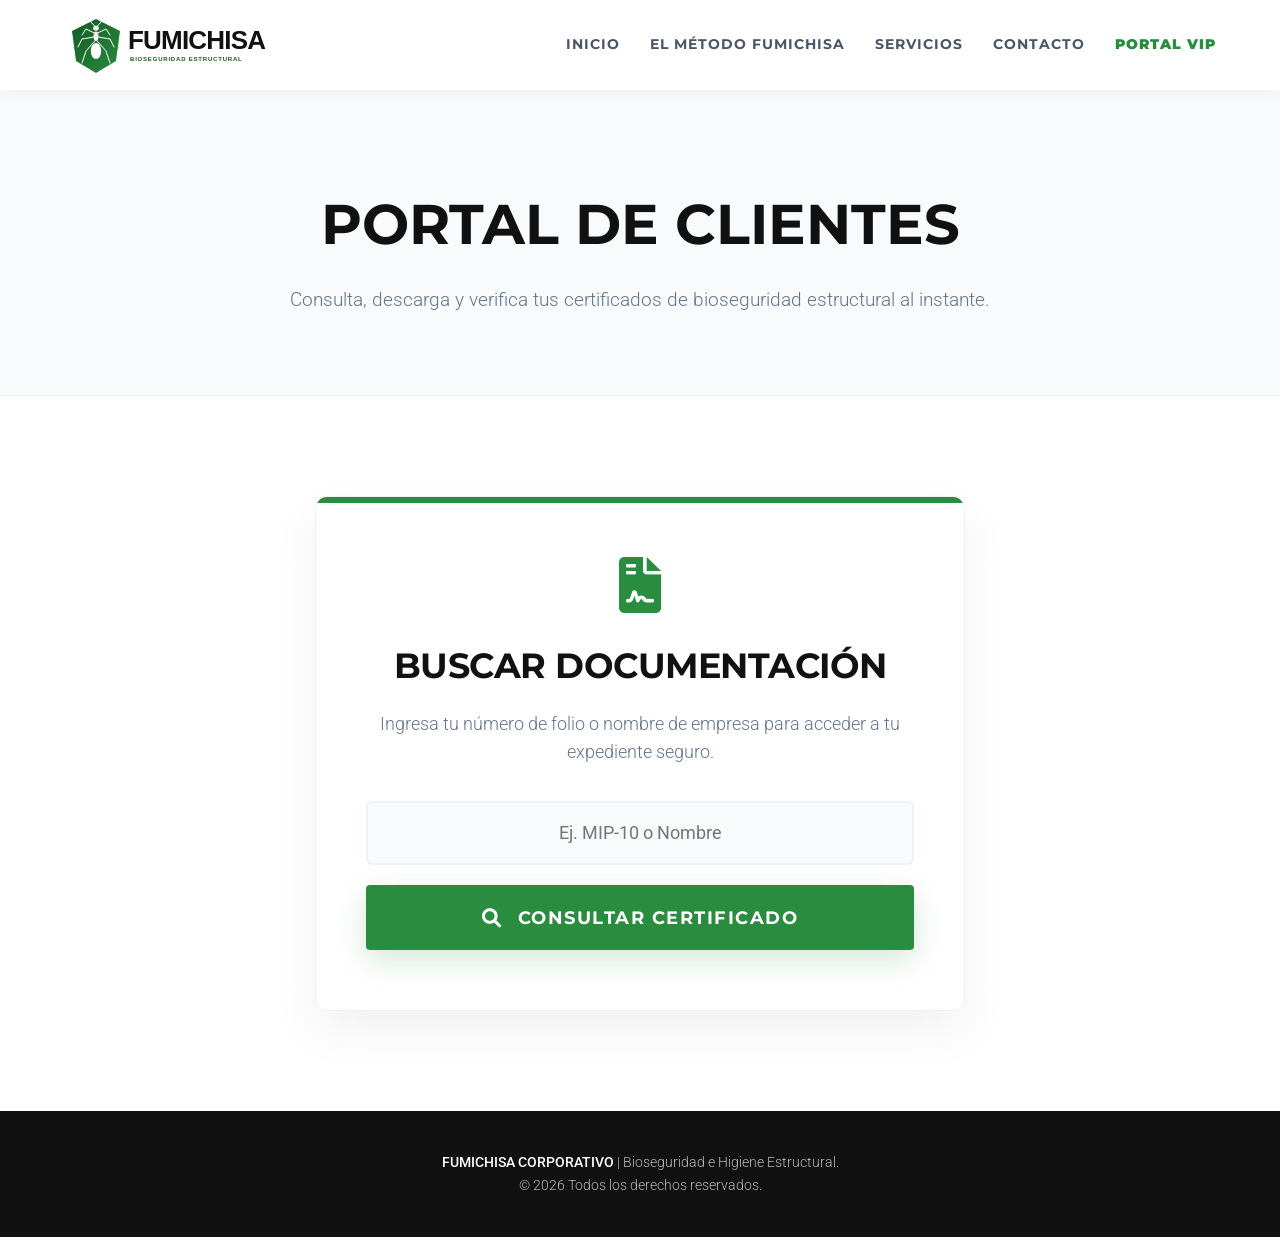
==== certificados.html @ 4b43ea03 "Update certificados.html" ====
<!DOCTYPE html>
<html lang="es">
<head>
    <meta charset="UTF-8">
    <meta name="viewport" content="width=device-width, initial-scale=1.0">
    <title>Consulta de Certificados | Fumichisa</title>
    
    <link href="https://fonts.googleapis.com/css2?family=Montserrat:wght@400;700;900&family=Roboto:wght@300;400;500;700&display=swap" rel="stylesheet">
    <link rel="stylesheet" href="https://cdnjs.cloudflare.com/ajax/libs/font-awesome/6.0.0/css/all.min.css">
    <link rel="stylesheet" href="style.css">
</head>
<body>

    <header>
        <a href="index.html" class="brand" style="text-decoration: none; display: flex; align-items: center;">
            <svg xmlns="http://www.w3.org/2000/svg" viewBox="0 0 650 150" height="60px">
              <defs>
                <linearGradient id="gradEscudo" x1="0%" y1="0%" x2="100%" y2="100%">
                  <stop offset="0%" style="stop-color:#145A24;stop-opacity:1" />
                  <stop offset="100%" style="stop-color:#2A8C3F;stop-opacity:1" />
                </linearGradient>
              </defs>
              <g transform="translate(10, 5)">
                <path d="M70,5 L10,35 L20,110 L70,140 L120,110 L130,35 Z" fill="url(#gradEscudo)" />
                <path d="M66,22 L55,10 M74,22 L85,10" stroke="#ffffff" stroke-width="2.5" fill="none" stroke-linecap="round"/>
                <ellipse cx="70" cy="28" rx="7" ry="6" fill="#ffffff"/>
                <ellipse cx="70" cy="48" rx="6" ry="12" fill="#ffffff"/>
                <ellipse cx="70" cy="85" rx="13" ry="20" fill="#ffffff"/>
                <path d="M66,40 L45,30 L35,45 M74,40 L95,30 L105,45" stroke="#ffffff" stroke-width="2.5" fill="none" stroke-linejoin="round" stroke-linecap="round"/>
                <path d="M65,50 L35,55 L25,75 M75,50 L105,55 L115,75" stroke="#ffffff" stroke-width="2.5" fill="none" stroke-linejoin="round" stroke-linecap="round"/>
                <path d="M67,60 L45,85 L35,115 M73,60 L95,85 L105,115" stroke="#ffffff" stroke-width="2.5" fill="none" stroke-linejoin="round" stroke-linecap="round"/>
              </g>
              <text x="160" y="85" font-family="Arial, Helvetica, sans-serif" font-weight="900" font-size="65" fill="#111111" letter-spacing="-2">FUMICHISA</text>
              <text x="165" y="115" font-family="Arial, Helvetica, sans-serif" font-weight="700" font-size="15" fill="#145A24" letter-spacing="2">BIOSEGURIDAD ESTRUCTURAL</text>
            </svg>
        </a>
        <nav class="nav-links">
            <a href="index.html">Inicio</a>
            <a href="nosotros.html">El Método Fumichisa</a>
            <a href="servicios.html">Servicios</a>
            <a href="contacto.html">Contacto</a>
            <a href="certificados.html" class="active" style="color: #2A8C3F; font-weight: 900;">Portal VIP</a>
        </nav>
    </header>

    <section class="page-header">
        <h1>Portal de Clientes</h1>
        <p>Consulta, descarga y verifica tus certificados de bioseguridad estructural al instante.</p>
    </section>

    <section class="portal-section">
        <div class="portal-wrapper">
            <i class="fas fa-file-contract portal-icon"></i>
            <h2>Buscar Documentación</h2>
            <p>Ingresa tu número de folio o nombre de empresa para acceder a tu expediente seguro.</p>
            
            <form class="portal-form" id="form-certificados">
                <input type="text" id="input_busqueda" placeholder="Ej. MIP-10 o Nombre" required>
                <button type="submit" class="btn-primary" id="btn_buscar">
                    <i class="fas fa-search"></i> Consultar Certificado
                </button>
            </form>

            <div id="resultado-busqueda" style="display: none; margin-top: 30px;">
                </div>
        </div>
    </section>

    <footer>
        <p><strong>FUMICHISA CORPORATIVO</strong> | Bioseguridad e Higiene Estructural.</p>
        <p>© 2026 Todos los derechos reservados.</p>
    </footer>

    <script>
        document.getElementById('form-certificados').addEventListener('submit', function(e) {
            e.preventDefault(); 
            var input = document.getElementById('input_busqueda').value;
            var btn = document.getElementById('btn_buscar');
            var resultado = document.getElementById('resultado-busqueda');

            // Efecto de carga
            btn.innerHTML = '<i class="fas fa-spinner fa-spin"></i> Buscando en el sistema...';
            btn.disabled = true;
            btn.style.opacity = '0.7';
            resultado.style.display = 'none';

            // // 🔴🔴 REEMPLAZA EL TEXTO DE ABAJO POR TU URL DE GOOGLE APPS SCRIPT 🔴🔴
var urlWebApp = "https://script.google.com/macros/s/AKfycbwgrEm9C-v08u4lwvo24X2rTLCBGt61jjhUL279JyOWlGVoQ0rZLqK3BQt2iOfyfIKp/exec";
            var formData = new FormData();
            formData.append('busqueda', input);

            fetch(urlWebApp, {
                method: 'POST',
                body: formData,
                redirect: 'follow'
            })
            .then(response => response.json())
            .then(data => {
                // Restaurar botón
                btn.innerHTML = '<i class="fas fa-search"></i> Consultar Certificado';
                btn.disabled = false;
                btn.style.opacity = '1';

                if(data.success) {
                    resultado.style.display = 'block';
                    resultado.innerHTML = `
                        <div style="background-color: #f0fdf4; border: 1px solid #bbf7d0; padding: 25px; border-radius: 8px; margin-top: 20px;">
                            <h3 style="color: #166534; margin-bottom: 10px; font-size: 1.2rem;">¡Expediente Encontrado!</h3>
                            <p style="color: #15803d; margin-bottom: 20px;">Hemos localizado tu historial de servicios MIP.</p>
                            <a href="${data.url}" class="btn-primary" style="display: inline-flex; text-decoration: none;">
                                <i class="fas fa-external-link-alt"></i> Ir a mi Portal VIP
                            </a>
                        </div>
                    `;
                } else {
                    resultado.style.display = 'block';
                    resultado.innerHTML = `
                        <div style="background-color: #fef2f2; border: 1px solid #fecaca; padding: 20px; border-radius: 8px; margin-top: 20px;">
                            <p style="color: #991b1b; margin: 0; font-weight: 500;">No encontramos certificados con ese dato. Verifica e intenta de nuevo.</p>
                        </div>
                    `;
                }
            })
            .catch(error => {
                btn.innerHTML = '<i class="fas fa-search"></i> Consultar Certificado';
                btn.disabled = false;
                btn.style.opacity = '1';
                resultado.style.display = 'block';
                resultado.innerHTML = '<p style="color: #991b1b; margin-top: 20px;">Hubo un problema de conexión. Revisa que hayas pegado bien la URL de Apps Script.</p>';
            });
        });
    </script>
</body>
</html>
---- style.css ----
:root {
    --verde: #2A8C3F;
    --negro: #111111;
    --gris-fondo: #f8fafc;
    --texto: #4A5568;
    --blanco: #ffffff;
    --whatsapp: #25D366;
}

* { margin: 0; padding: 0; box-sizing: border-box; }
body { font-family: 'Roboto', sans-serif; color: var(--texto); background-color: var(--blanco); overflow-x: hidden; font-weight: 300; line-height: 1.6; }
h1, h2, h3, h4 { font-family: 'Montserrat', sans-serif; color: var(--negro); font-weight: 700; }

/* ENCABEZADO */
header { 
    position: absolute; top: 0; left: 0; width: 100%; z-index: 1000; 
    padding: 15px 5%; display: flex; justify-content: space-between; align-items: center; 
    background-color: var(--blanco); box-shadow: 0 2px 15px rgba(0,0,0,0.05); 
}
.brand { display: flex; align-items: center; gap: 15px; text-decoration: none;}
.nav-links { display: flex; gap: 30px; }
.nav-links a { 
    text-decoration: none; color: var(--texto); font-weight: 700; 
    font-family: 'Montserrat', sans-serif; font-size: 0.85rem; 
    text-transform: uppercase; transition: all 0.3s ease; letter-spacing: 1px;
}
.nav-links a:hover, .nav-links a.active { color: var(--verde); }

/* HERO (PORTADA CON VIDEO DE FONDO) */
.hero { 
    position: relative; min-height: 100vh; color: var(--blanco);
    display: flex; align-items: center; padding: 180px 5% 80px 5%;
    overflow: hidden; background-color: var(--negro);
}
.video-bg {
    position: absolute; top: 50%; left: 50%;
    min-width: 100%; min-height: 100%; width: auto; height: auto;
    transform: translateX(-50%) translateY(-50%); z-index: 0; object-fit: cover;
}
.hero-overlay {
    position: absolute; top: 0; left: 0; width: 100%; height: 100%;
    background: linear-gradient(135deg, rgba(17,17,17,0.85) 0%, rgba(42,140,63,0.4) 100%);
    z-index: 1; clip-path: polygon(0 0, 100% 0, 100% 92%, 0% 100%);
}
.hero-content { position: relative; z-index: 2; max-width: 850px; }
.hero h1 { font-size: 4rem; font-weight: 900; line-height: 1.1; margin-bottom: 25px; text-transform: uppercase; letter-spacing: -1.5px; color: var(--blanco); }
.hero h1 span { color: var(--verde); text-shadow: 0 0 10px rgba(0,0,0,0.8); }
.hero p { font-size: 1.25rem; margin-bottom: 45px; font-weight: 400; color: #f1f5f9; text-shadow: 0 2px 4px rgba(0,0,0,0.8); }

.btn-primary {
    display: inline-flex; align-items: center; justify-content: center;
    background-color: var(--verde); color: var(--blanco); padding: 22px 45px; 
    font-family: 'Montserrat', sans-serif; font-weight: 700; font-size: 0.95rem; 
    text-transform: uppercase; text-decoration: none; letter-spacing: 1.5px;
    border-radius: 4px; transition: all 0.3s ease; box-shadow: 0 10px 30px rgba(42, 140, 63, 0.2);
}
.btn-primary i { margin-right: 15px; font-size: 1.2rem; }
.btn-primary:hover { background-color: var(--blanco); color: var(--negro); transform: translateY(-4px); box-shadow: 0 15px 40px rgba(0,0,0,0.2); }

/* ESTADÍSTICAS */
.stats-bar { 
    background-color: var(--blanco); display: flex; flex-wrap: wrap; 
    margin-top: -70px; position: relative; z-index: 5; max-width: 1200px; margin-left: auto; margin-right: auto;
    border-radius: 12px; box-shadow: 0 20px 50px rgba(0,0,0,0.08); overflow: hidden; border: 1px solid #edf2f7;
}
.stat-box { flex: 1; min-width: 250px; padding: 50px 20px; text-align: center; border-right: 1px solid #edf2f7; }
.stat-box:last-child { border-right: none; }
.stat-number { display: block; font-family: 'Montserrat', sans-serif; font-size: 3.5rem; font-weight: 900; color: var(--verde); margin-bottom: 10px; }
.stat-text { font-size: 0.8rem; text-transform: uppercase; letter-spacing: 2px; color: #718096; font-weight: 700; }

/* SECCIONES INTERNAS */
.page-header { padding: 180px 5% 80px 5%; background-color: var(--gris-fondo); text-align: center; border-bottom: 1px solid #edf2f7; }
.page-header h1 { font-size: 3.5rem; text-transform: uppercase; color: var(--negro); margin-bottom: 15px; }
.page-header p { font-size: 1.2rem; color: #64748b; max-width: 700px; margin: 0 auto; }

.about-section { padding: 100px 5%; display: flex; gap: 80px; align-items: center; flex-wrap: wrap; }
.about-text { flex: 1; min-width: 350px; }
.about-text h2 { font-size: 2.8rem; margin-bottom: 30px; text-transform: uppercase; }
.about-text h2::after { content: ''; display: block; width: 70px; height: 5px; background-color: var(--verde); margin-top: 20px; }
.about-text p { margin-bottom: 25px; font-size: 1.15rem; }
.about-image { flex: 1; min-width: 350px; position: relative; }
.about-image img { width: 100%; height: auto; display: block; position: relative; z-index: 2; clip-path: polygon(8% 0%, 100% 0%, 92% 100%, 0% 100%); box-shadow: 0 20px 40px rgba(0,0,0,0.1); }

.services { padding: 100px 5%; background-color: var(--blanco); }
.services-grid { display: grid; grid-template-columns: repeat(auto-fit, minmax(280px, 1fr)); gap: 30px; max-width: 1240px; margin: 0 auto; }
.service-card { background: var(--gris-fondo); padding: 50px 30px; border-radius: 8px; transition: all 0.4s ease; border: 1px solid #edf2f7; box-shadow: 0 4px 15px rgba(0,0,0,0.03); }
.service-card:hover { transform: translateY(-10px); box-shadow: 0 20px 40px rgba(0,0,0,0.08); border-color: var(--verde); }
.service-icon { font-size: 2.5rem; color: var(--verde); margin-bottom: 20px; }
.service-card h3 { font-size: 1.2rem; margin-bottom: 15px; text-transform: uppercase; letter-spacing: 0.5px; }

.method-section { padding: 100px 5%; background-color: var(--gris-fondo); }
.method-grid { display: grid; grid-template-columns: repeat(auto-fit, minmax(220px, 1fr)); gap: 30px; max-width: 1240px; margin: 0 auto; text-align: center; }
.method-step { position: relative; padding: 20px; }
.step-number { font-size: 4rem; font-family: 'Montserrat', sans-serif; font-weight: 900; color: var(--blanco); position: absolute; top: -20px; left: 50%; transform: translateX(-50%); z-index: 0; }
.method-step h4 { position: relative; z-index: 1; font-size: 1.1rem; margin: 20px 0 10px 0; color: var(--verde); text-transform: uppercase; }
.method-step p { position: relative; z-index: 1; font-size: 0.95rem; }

.contact-final { padding: 100px 5%; background-color: var(--blanco); text-align: center; }
.contact-wrapper { max-width: 800px; margin: 0 auto; padding: 60px 40px; background-color: var(--gris-fondo); border-radius: 12px; border: 1px solid #edf2f7; box-shadow: 0 10px 40px rgba(0,0,0,0.03); }
.contact-final h2 { font-size: 2.2rem; text-transform: uppercase; margin-bottom: 15px; letter-spacing: -0.5px; }
.contact-final p { font-size: 1.1rem; margin-bottom: 40px; color: #64748b; max-width: 600px; margin-left: auto; margin-right: auto; }
.contact-email-link { display: inline-flex; align-items: center; justify-content: center; font-size: 1.15rem; font-weight: 500; color: var(--negro); text-decoration: none; padding: 18px 45px; border-radius: 50px; background-color: var(--blanco); border: 1px solid #e2e8f0; transition: all 0.3s ease; box-shadow: 0 4px 15px rgba(0,0,0,0.02); font-family: 'Montserrat', sans-serif; }
.contact-email-link i { color: var(--verde); margin-right: 15px; font-size: 1.3rem; }
.contact-email-link:hover { border-color: var(--verde); color: var(--verde); box-shadow: 0 10px 25px rgba(42, 140, 63, 0.1); transform: translateY(-3px); }

footer { background-color: var(--negro); color: rgba(255,255,255,0.7); text-align: center; padding: 40px 20px; font-size: 0.9rem; margin-top: auto; }
footer strong { color: var(--blanco); font-weight: 500; }
.btn-whatsapp-flotante { position: fixed; width: 60px; height: 60px; bottom: 40px; right: 40px; background-color: var(--whatsapp); color: #FFF; border-radius: 50px; display: flex; align-items: center; justify-content: center; font-size: 30px; box-shadow: 2px 2px 15px rgba(0,0,0,0.2); z-index: 1000; text-decoration: none; transition: all 0.3s ease; }
.btn-whatsapp-flotante:hover { transform: scale(1.1); background-color: #128C7E; box-shadow: 2px 2px 20px rgba(37, 211, 102, 0.4); }

@media (max-width: 1024px) {
    header { flex-direction: column; gap: 20px; padding: 20px 5%; }
    .nav-links { flex-wrap: wrap; justify-content: center; gap: 15px; }
    .hero-content h1 { font-size: 2.5rem; }
    .hero { padding: 220px 5% 100px 5%; }
    .stats-bar { grid-template-columns: 1fr; margin-top: -30px; }
    .stat-box { border-bottom: 1px solid #edf2f7; border-right: none; }
    .about-section { flex-direction: column; }
    .btn-whatsapp-flotante { width: 50px; height: 50px; bottom: 20px; right: 20px; font-size: 25px; }
}
/* =========================================
   PORTAL DE CERTIFICADOS (Buscador)
   ========================================= */
.portal-section { 
    padding: 100px 5%; 
    background-color: var(--blanco); 
    text-align: center; 
    min-height: 60vh; /* Para que la página no quede corta si hay poco contenido */
    display: flex;
    align-items: center;
    justify-content: center;
}

.portal-wrapper { 
    width: 100%;
    max-width: 650px; 
    padding: 60px 50px; 
    background-color: var(--blanco); 
    border-radius: 12px; 
    border: 1px solid #edf2f7; 
    box-shadow: 0 20px 50px rgba(0,0,0,0.06); 
    position: relative;
    overflow: hidden;
}

/* Detalle verde en el borde superior de la tarjeta */
.portal-wrapper::before {
    content: '';
    position: absolute;
    top: 0;
    left: 0;
    width: 100%;
    height: 6px;
    background-color: var(--verde);
}

.portal-icon { 
    font-size: 3.5rem; 
    color: var(--verde); 
    margin-bottom: 25px; 
}

.portal-wrapper h2 { 
    font-size: 2.2rem; 
    text-transform: uppercase; 
    margin-bottom: 15px; 
    letter-spacing: -0.5px;
}

.portal-wrapper p { 
    font-size: 1.1rem; 
    margin-bottom: 35px; 
    color: #64748b; 
}

.portal-form { 
    display: flex; 
    flex-direction: column; 
    gap: 20px; 
}

.portal-form input { 
    padding: 20px 25px; 
    font-size: 1.1rem; 
    border: 2px solid #edf2f7; 
    background-color: var(--gris-fondo);
    border-radius: 6px; 
    font-family: 'Roboto', sans-serif; 
    transition: all 0.3s ease; 
    outline: none; 
    color: var(--negro);
    text-align: center;
}

.portal-form input:focus { 
    border-color: var(--verde); 
    background-color: var(--blanco);
    box-shadow: 0 0 0 4px rgba(42, 140, 63, 0.1); 
}

.portal-form .btn-primary { 
    width: 100%; 
    cursor: pointer; 
    border: none; 
    font-size: 1.1rem;
}

@media (max-width: 768px) {
    .portal-wrapper { padding: 40px 25px; }
    .portal-wrapper h2 { font-size: 1.8rem; }
}
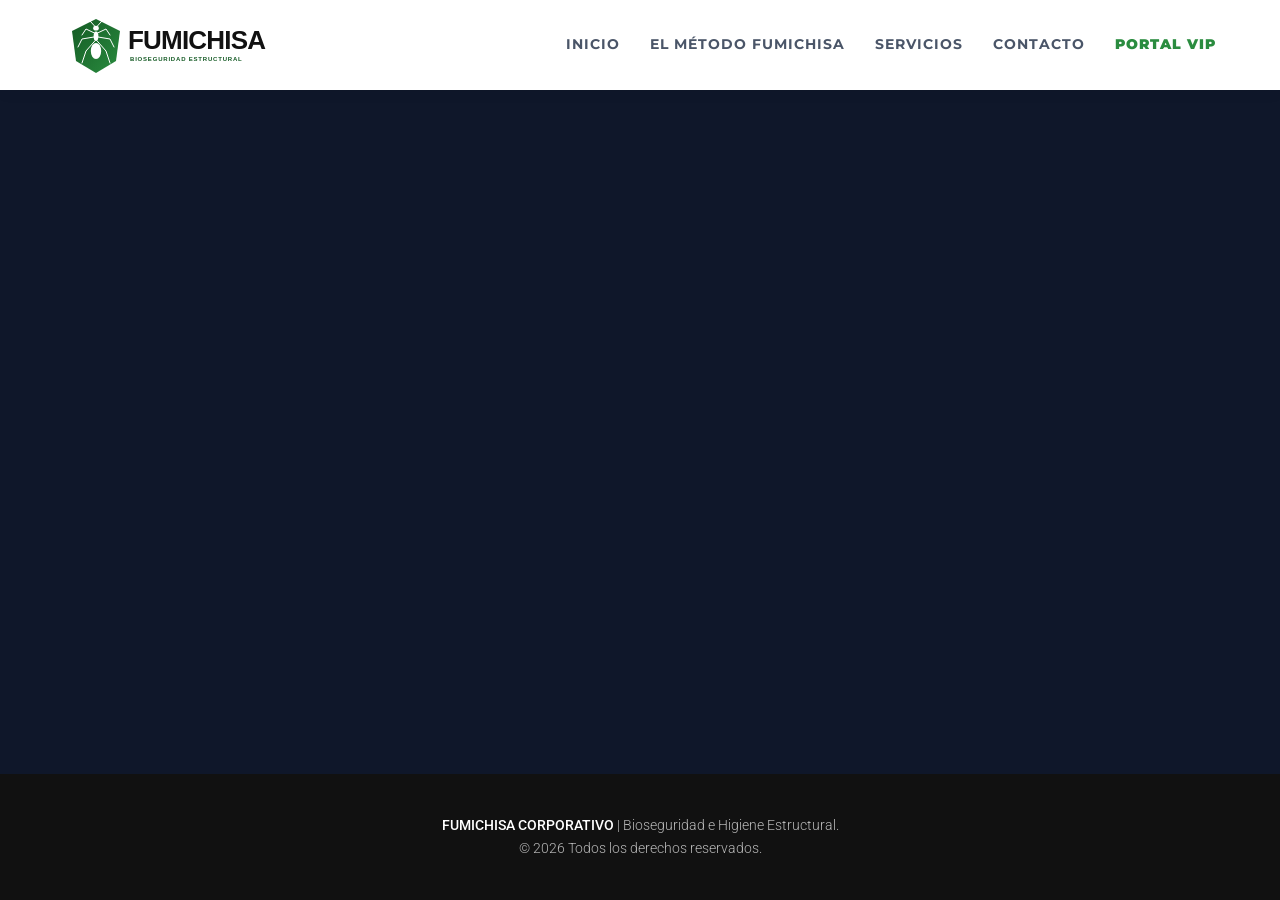
==== commit d52c0ed9: "Update certificados.html" ====
--- a/certificados.html
+++ b/certificados.html
@@ -3,13 +3,13 @@
 <head>
     <meta charset="UTF-8">
     <meta name="viewport" content="width=device-width, initial-scale=1.0">
-    <title>Consulta de Certificados | Fumichisa</title>
+    <title>Acceso VIP | Fumichisa</title>
     
     <link href="https://fonts.googleapis.com/css2?family=Montserrat:wght@400;700;900&family=Roboto:wght@300;400;500;700&display=swap" rel="stylesheet">
     <link rel="stylesheet" href="https://cdnjs.cloudflare.com/ajax/libs/font-awesome/6.0.0/css/all.min.css">
     <link rel="stylesheet" href="style.css">
 </head>
-<body>
+<body style="margin: 0; display: flex; flex-direction: column; min-height: 100vh;">
 
     <header>
         <a href="index.html" class="brand" style="text-decoration: none; display: flex; align-items: center;">
@@ -43,92 +43,20 @@
         </nav>
     </header>
 
-    <section class="page-header">
-        <h1>Portal de Clientes</h1>
-        <p>Consulta, descarga y verifica tus certificados de bioseguridad estructural al instante.</p>
+    <section class="portal-section" style="padding: 0; flex-grow: 1; background-color: #0f172a;">
+        <iframe 
+            src="https://script.google.com/macros/s/AKfycbw05igOFI3UDktMfULhZvcBsM3DxJIaKwTjwPFmj_C5fa-E4sX1qubuVEX3zUyBD3CW/exec" 
+            width="100%" 
+            height="100%" 
+            style="border: none; min-height: 85vh; display: block;" 
+            title="Acceso Seguro Fumichisa">
+        </iframe>
     </section>
 
-    <section class="portal-section">
-        <div class="portal-wrapper">
-            <i class="fas fa-file-contract portal-icon"></i>
-            <h2>Buscar Documentación</h2>
-            <p>Ingresa tu número de folio o nombre de empresa para acceder a tu expediente seguro.</p>
-            
-            <form class="portal-form" id="form-certificados">
-                <input type="text" id="input_busqueda" placeholder="Ej. MIP-10 o Nombre" required>
-                <button type="submit" class="btn-primary" id="btn_buscar">
-                    <i class="fas fa-search"></i> Consultar Certificado
-                </button>
-            </form>
-
-            <div id="resultado-busqueda" style="display: none; margin-top: 30px;">
-                </div>
-        </div>
-    </section>
-
-    <footer>
+    <footer style="margin-top: auto;">
         <p><strong>FUMICHISA CORPORATIVO</strong> | Bioseguridad e Higiene Estructural.</p>
         <p>© 2026 Todos los derechos reservados.</p>
     </footer>
 
-    <script>
-        document.getElementById('form-certificados').addEventListener('submit', function(e) {
-            e.preventDefault(); 
-            var input = document.getElementById('input_busqueda').value;
-            var btn = document.getElementById('btn_buscar');
-            var resultado = document.getElementById('resultado-busqueda');
-
-            // Efecto de carga
-            btn.innerHTML = '<i class="fas fa-spinner fa-spin"></i> Buscando en el sistema...';
-            btn.disabled = true;
-            btn.style.opacity = '0.7';
-            resultado.style.display = 'none';
-
-            // // 🔴🔴 REEMPLAZA EL TEXTO DE ABAJO POR TU URL DE GOOGLE APPS SCRIPT 🔴🔴
-var urlWebApp = "https://script.google.com/macros/s/AKfycbwgrEm9C-v08u4lwvo24X2rTLCBGt61jjhUL279JyOWlGVoQ0rZLqK3BQt2iOfyfIKp/exec";
-            var formData = new FormData();
-            formData.append('busqueda', input);
-
-            fetch(urlWebApp, {
-                method: 'POST',
-                body: formData,
-                redirect: 'follow'
-            })
-            .then(response => response.json())
-            .then(data => {
-                // Restaurar botón
-                btn.innerHTML = '<i class="fas fa-search"></i> Consultar Certificado';
-                btn.disabled = false;
-                btn.style.opacity = '1';
-
-                if(data.success) {
-                    resultado.style.display = 'block';
-                    resultado.innerHTML = `
-                        <div style="background-color: #f0fdf4; border: 1px solid #bbf7d0; padding: 25px; border-radius: 8px; margin-top: 20px;">
-                            <h3 style="color: #166534; margin-bottom: 10px; font-size: 1.2rem;">¡Expediente Encontrado!</h3>
-                            <p style="color: #15803d; margin-bottom: 20px;">Hemos localizado tu historial de servicios MIP.</p>
-                            <a href="${data.url}" class="btn-primary" style="display: inline-flex; text-decoration: none;">
-                                <i class="fas fa-external-link-alt"></i> Ir a mi Portal VIP
-                            </a>
-                        </div>
-                    `;
-                } else {
-                    resultado.style.display = 'block';
-                    resultado.innerHTML = `
-                        <div style="background-color: #fef2f2; border: 1px solid #fecaca; padding: 20px; border-radius: 8px; margin-top: 20px;">
-                            <p style="color: #991b1b; margin: 0; font-weight: 500;">No encontramos certificados con ese dato. Verifica e intenta de nuevo.</p>
-                        </div>
-                    `;
-                }
-            })
-            .catch(error => {
-                btn.innerHTML = '<i class="fas fa-search"></i> Consultar Certificado';
-                btn.disabled = false;
-                btn.style.opacity = '1';
-                resultado.style.display = 'block';
-                resultado.innerHTML = '<p style="color: #991b1b; margin-top: 20px;">Hubo un problema de conexión. Revisa que hayas pegado bien la URL de Apps Script.</p>';
-            });
-        });
-    </script>
 </body>
 </html>
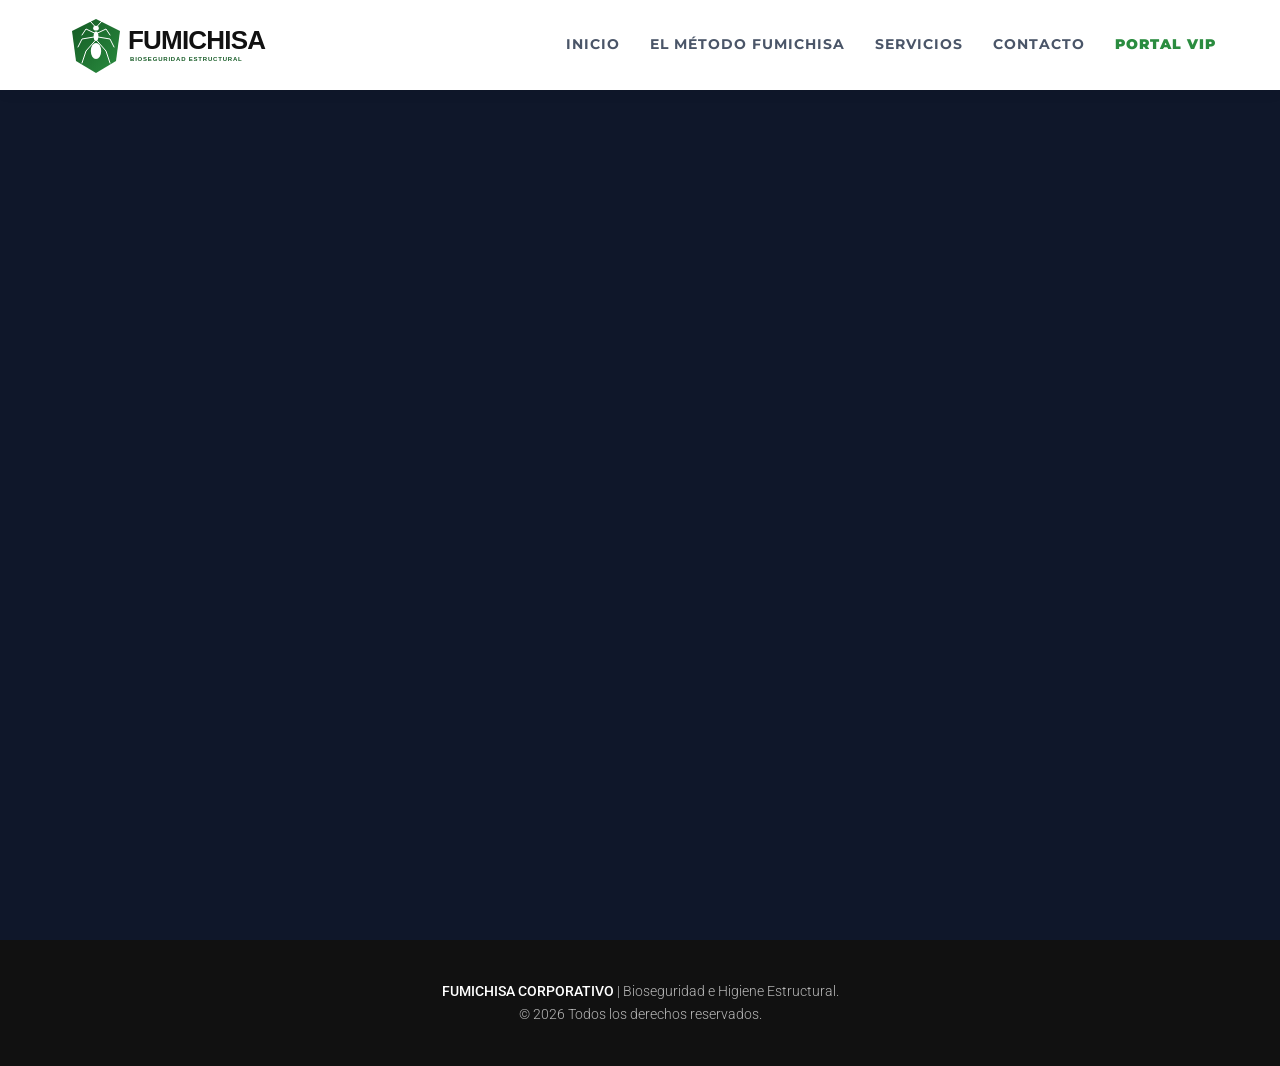
==== commit af1dd91c: "Update certificados.html" ====
--- a/certificados.html
+++ b/certificados.html
@@ -11,7 +11,7 @@
 </head>
 <body style="margin: 0; display: flex; flex-direction: column; min-height: 100vh;">
 
-    <header>
+    <header style="position: fixed; width: 100%; top: 0; z-index: 1000; background: white;">
         <a href="index.html" class="brand" style="text-decoration: none; display: flex; align-items: center;">
             <svg xmlns="http://www.w3.org/2000/svg" viewBox="0 0 650 150" height="60px">
               <defs>
@@ -43,12 +43,12 @@
         </nav>
     </header>
 
-    <section class="portal-section" style="padding: 0; flex-grow: 1; background-color: #0f172a;">
+    <section class="portal-section" style="padding-top: 120px; flex-grow: 1; background-color: #0f172a; display: flex; flex-direction: column;">
         <iframe 
             src="https://script.google.com/macros/s/AKfycbw05igOFI3UDktMfULhZvcBsM3DxJIaKwTjwPFmj_C5fa-E4sX1qubuVEX3zUyBD3CW/exec" 
             width="100%" 
             height="100%" 
-            style="border: none; min-height: 85vh; display: block;" 
+            style="border: none; flex-grow: 1; display: block; min-height: 80vh;" 
             title="Acceso Seguro Fumichisa">
         </iframe>
     </section>
